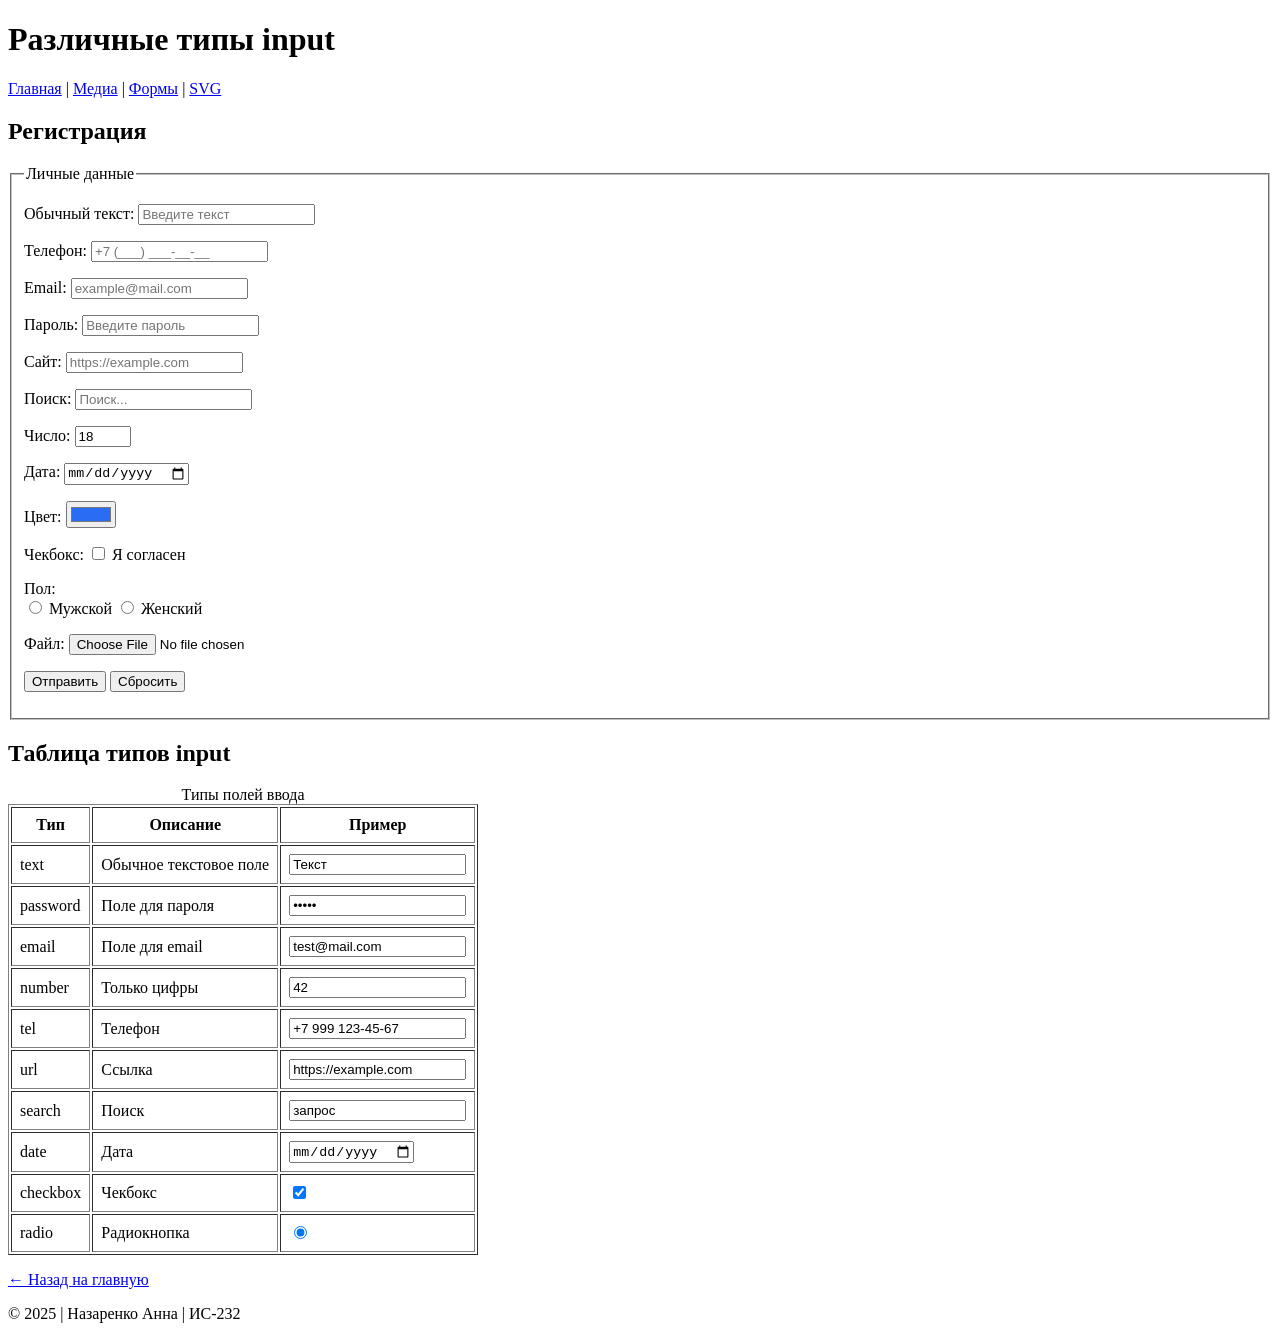
==== my-site/forms.html @ 6624df3a "Added image for style.css" ====
<!DOCTYPE html>
<html lang="ru-RU">
<head>
    <meta charset="UTF-8">
    <meta name="viewport" content="width=device-width, initial-scale=1.0">
    <title>Формы - История ЭВМ</title>
</head>
<body>
    <header>
        <h1>Различные типы input</h1>
    </header>
    
    <nav>
        <a href="index.html">Главная</a> |
        <a href="media.html">Медиа</a> |
        <a href="forms.html">Формы</a> |
        <a href="vector.html">SVG</a>
    </nav>
    
    <main>
        <section>
            <h2>Регистрация</h2>
            
            <form>
                <fieldset>
                    <legend>Личные данные</legend>
                    
                    <p>
                        <label>Обычный текст: <input type="text" placeholder="Введите текст"></label>
                    </p>
                    
                    <p>
                        <label>Телефон: <input type="tel" placeholder="+7 (___) ___-__-__"></label>
                    </p>
                    
                    <p>
                        <label>Email: <input type="email" placeholder="example@mail.com"></label>
                    </p>
                    
                    <p>
                        <label>Пароль: <input type="password" placeholder="Введите пароль"></label>
                    </p>
                    
                    <p>
                        <label>Сайт: <input type="url" placeholder="https://example.com"></label>
                    </p>
                    
                    <p>
                        <label>Поиск: <input type="search" placeholder="Поиск..."></label>
                    </p>
                    
                    <p>
                        <label>Число: <input type="number" value="18" min="0" max="100"></label>
                    </p>
                    
                    <p>
                        <label>Дата: <input type="date"></label>
                    </p>
                    
                    <p>
                        <label>Цвет: <input type="color" value="#2a6df4"></label>
                    </p>
                    
                    <p>
                        <label>Чекбокс: <input type="checkbox"> Я согласен</label>
                    </p>
                    
                    <p>
                        Пол:<br>
                        <label><input type="radio" name="gender" value="male"> Мужской</label>
                        <label><input type="radio" name="gender" value="female"> Женский</label>
                    </p>
                    
                    <p>
                        <label>Файл: <input type="file"></label>
                    </p>
                    
                    <p>
                        <input type="submit" value="Отправить">
                        <input type="reset" value="Сбросить">
                    </p>
                </fieldset>
            </form>
        </section>
        
        <section>
            <h2>Таблица типов input</h2>
            <table border="1" cellpadding="8">
                <caption>Типы полей ввода</caption>
                <tr>
                    <th>Тип</th>
                    <th>Описание</th>
                    <th>Пример</th>
                </tr>
                <tr>
                    <td>text</td>
                    <td>Обычное текстовое поле</td>
                    <td><input type="text" value="Текст"></td>
                </tr>
                <tr>
                    <td>password</td>
                    <td>Поле для пароля</td>
                    <td><input type="password" value="12345"></td>
                </tr>
                <tr>
                    <td>email</td>
                    <td>Поле для email</td>
                    <td><input type="email" value="test@mail.com"></td>
                </tr>
                <tr>
                    <td>number</td>
                    <td>Только цифры</td>
                    <td><input type="number" value="42"></td>
                </tr>
                <tr>
                    <td>tel</td>
                    <td>Телефон</td>
                    <td><input type="tel" value="+7 999 123-45-67"></td>
                </tr>
                <tr>
                    <td>url</td>
                    <td>Ссылка</td>
                    <td><input type="url" value="https://example.com"></td>
                </tr>
                <tr>
                    <td>search</td>
                    <td>Поиск</td>
                    <td><input type="search" value="запрос"></td>
                </tr>
                <tr>
                    <td>date</td>
                    <td>Дата</td>
                    <td><input type="date"></td>
                </tr>
                <tr>
                    <td>checkbox</td>
                    <td>Чекбокс</td>
                    <td><input type="checkbox" checked></td>
                </tr>
                <tr>
                    <td>radio</td>
                    <td>Радиокнопка</td>
                    <td><input type="radio" checked></td>
                </tr>
            </table>
        </section>
    </main>
    
    <footer>
        <p><a href="index.html">← Назад на главную</a></p>
        <p>&copy; 2025 | Назаренко Анна | ИС-232</p>
    </footer>
</body>
</html>
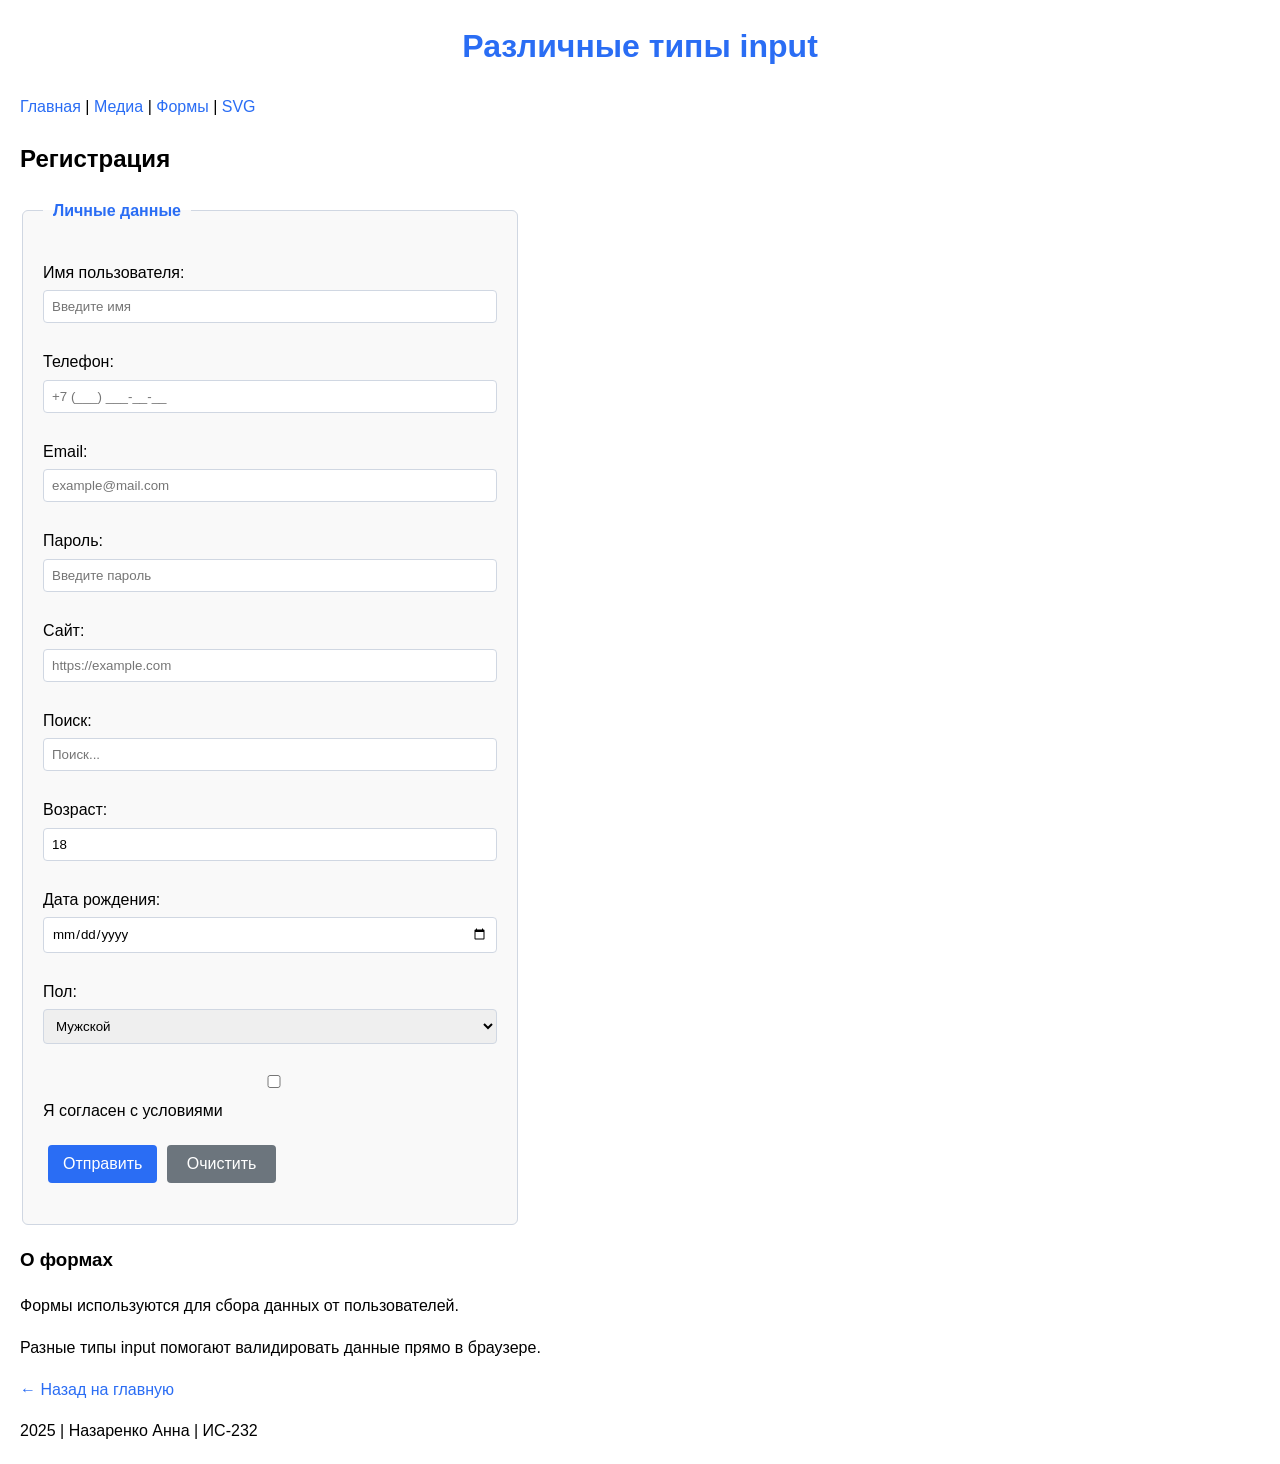
==== commit ce8f474a: "Change forms.html and CSS" ====
--- a/my-site/forms.html
+++ b/my-site/forms.html
@@ -4,6 +4,7 @@
     <meta charset="UTF-8">
     <meta name="viewport" content="width=device-width, initial-scale=1.0">
     <title>Формы - История ЭВМ</title>
+    <link rel="stylesheet" href="style.css">
 </head>
 <body>
     <header>
@@ -26,129 +27,77 @@
                     <legend>Личные данные</legend>
                     
                     <p>
-                        <label>Обычный текст: <input type="text" placeholder="Введите текст"></label>
+                        <label>Имя пользователя:</label>
+                        <input type="text" placeholder="Введите имя">
                     </p>
                     
                     <p>
-                        <label>Телефон: <input type="tel" placeholder="+7 (___) ___-__-__"></label>
+                        <label>Телефон:</label>
+                        <input type="tel" placeholder="+7 (___) ___-__-__">
                     </p>
                     
                     <p>
-                        <label>Email: <input type="email" placeholder="example@mail.com"></label>
+                        <label>Email:</label>
+                        <input type="email" placeholder="example@mail.com">
                     </p>
                     
                     <p>
-                        <label>Пароль: <input type="password" placeholder="Введите пароль"></label>
+                        <label>Пароль:</label>
+                        <input type="password" placeholder="Введите пароль">
                     </p>
                     
                     <p>
-                        <label>Сайт: <input type="url" placeholder="https://example.com"></label>
+                        <label>Сайт:</label>
+                        <input type="url" placeholder="https://example.com">
                     </p>
                     
                     <p>
-                        <label>Поиск: <input type="search" placeholder="Поиск..."></label>
+                        <label>Поиск:</label>
+                        <input type="search" placeholder="Поиск...">
                     </p>
                     
                     <p>
-                        <label>Число: <input type="number" value="18" min="0" max="100"></label>
+                        <label>Возраст:</label>
+                        <input type="number" min="0" max="120" value="18">
                     </p>
                     
                     <p>
-                        <label>Дата: <input type="date"></label>
+                        <label>Дата рождения:</label>
+                        <input type="date">
                     </p>
                     
                     <p>
-                        <label>Цвет: <input type="color" value="#2a6df4"></label>
+                        <label>Пол:</label>
+                        <select>
+                            <option>Мужской</option>
+                            <option>Женский</option>
+                        </select>
                     </p>
                     
                     <p>
-                        <label>Чекбокс: <input type="checkbox"> Я согласен</label>
+                        <label>
+                            <input type="checkbox"> Я согласен с условиями
+                        </label>
                     </p>
                     
                     <p>
-                        Пол:<br>
-                        <label><input type="radio" name="gender" value="male"> Мужской</label>
-                        <label><input type="radio" name="gender" value="female"> Женский</label>
-                    </p>
-                    
-                    <p>
-                        <label>Файл: <input type="file"></label>
-                    </p>
-                    
-                    <p>
-                        <input type="submit" value="Отправить">
-                        <input type="reset" value="Сбросить">
+                        <button type="submit" class="btn-primary">Отправить</button>
+                        <button type="reset">Очистить</button>
                     </p>
                 </fieldset>
             </form>
         </section>
         
-        <section>
-            <h2>Таблица типов input</h2>
-            <table border="1" cellpadding="8">
-                <caption>Типы полей ввода</caption>
-                <tr>
-                    <th>Тип</th>
-                    <th>Описание</th>
-                    <th>Пример</th>
-                </tr>
-                <tr>
-                    <td>text</td>
-                    <td>Обычное текстовое поле</td>
-                    <td><input type="text" value="Текст"></td>
-                </tr>
-                <tr>
-                    <td>password</td>
-                    <td>Поле для пароля</td>
-                    <td><input type="password" value="12345"></td>
-                </tr>
-                <tr>
-                    <td>email</td>
-                    <td>Поле для email</td>
-                    <td><input type="email" value="test@mail.com"></td>
-                </tr>
-                <tr>
-                    <td>number</td>
-                    <td>Только цифры</td>
-                    <td><input type="number" value="42"></td>
-                </tr>
-                <tr>
-                    <td>tel</td>
-                    <td>Телефон</td>
-                    <td><input type="tel" value="+7 999 123-45-67"></td>
-                </tr>
-                <tr>
-                    <td>url</td>
-                    <td>Ссылка</td>
-                    <td><input type="url" value="https://example.com"></td>
-                </tr>
-                <tr>
-                    <td>search</td>
-                    <td>Поиск</td>
-                    <td><input type="search" value="запрос"></td>
-                </tr>
-                <tr>
-                    <td>date</td>
-                    <td>Дата</td>
-                    <td><input type="date"></td>
-                </tr>
-                <tr>
-                    <td>checkbox</td>
-                    <td>Чекбокс</td>
-                    <td><input type="checkbox" checked></td>
-                </tr>
-                <tr>
-                    <td>radio</td>
-                    <td>Радиокнопка</td>
-                    <td><input type="radio" checked></td>
-                </tr>
-            </table>
-        </section>
+        <aside>
+            <h3>О формах</h3>
+            <p>Формы используются для сбора данных от пользователей.</p>
+            <p>Разные типы input помогают валидировать данные прямо в браузере.</p>
+        </aside>
     </main>
     
     <footer>
-        <p><a href="index.html">← Назад на главную</a></p>
-        <p>&copy; 2025 | Назаренко Анна | ИС-232</p>
+        <a href="index.html">← Назад на главную</a>
+        <p> 2025 | Назаренко Анна | ИС-232</p>
     </footer>
 </body>
-</html>+</html>
--- a/my-site/style.css
+++ b/my-site/style.css
@@ -0,0 +1,108 @@
+body {
+    font-family: Arial, sans-serif;
+    line-height: 1.6;
+    margin: 20px;
+}
+
+h1 {
+    color: #2a6df4;
+    text-align: center;
+}
+
+a {
+    text-decoration: none;
+    color: #2a6df4;
+}
+.btn-primary {
+    background-color: #2a6df4;
+    color: white;
+    padding: 10px 15px;
+    border-radius: 4px;
+    display: inline-block;
+    margin: 5px;
+}
+
+.btn-primary:hover {
+    opacity: 0.8;
+}
+
+.highlight {
+    background-color: yellow;
+    font-weight: bold;
+    padding: 5px;
+}
+#header {
+    background-color: #333;
+    color: white;
+    padding: 20px;
+    text-align: center;
+}
+
+#footer {
+    background-color: #f0f0f0;
+    text-align: center;
+    padding: 15px;
+    margin-top: 30px;
+    border-top: 2px solid #2a6df4;
+}
+
+* {
+    box-sizing: border-box;
+}
+/* Стили для форм */
+form {
+    max-width: 500px;
+    margin: 20px 0;
+}
+
+fieldset {
+    border: 1px solid #d0d7e2;
+    border-radius: 6px;
+    padding: 20px;
+    background: #f9f9f9;
+}
+
+legend {
+    font-weight: bold;
+    color: #2a6df4;
+    padding: 0 10px;
+}
+
+label {
+    display: block;
+    margin-bottom: 5px;
+    font-weight: 500;
+}
+
+input, select, textarea {
+    width: 100%;
+    padding: 8px;
+    margin-bottom: 10px;
+    border: 1px solid #d0d7e2;
+    border-radius: 4px;
+    font-family: inherit;
+}
+
+input:focus, select:focus {
+    outline: 2px solid #2a6df4;
+    border-color: transparent;
+}
+
+button {
+    background: #2a6df4;
+    color: white;
+    border: none;
+    padding: 10px 20px;
+    border-radius: 4px;
+    cursor: pointer;
+    font-size: 16px;
+    margin-right: 10px;
+}
+
+button:hover {
+    opacity: 0.85;
+}
+
+button[type="reset"] {
+    background: #6c757d;
+}
